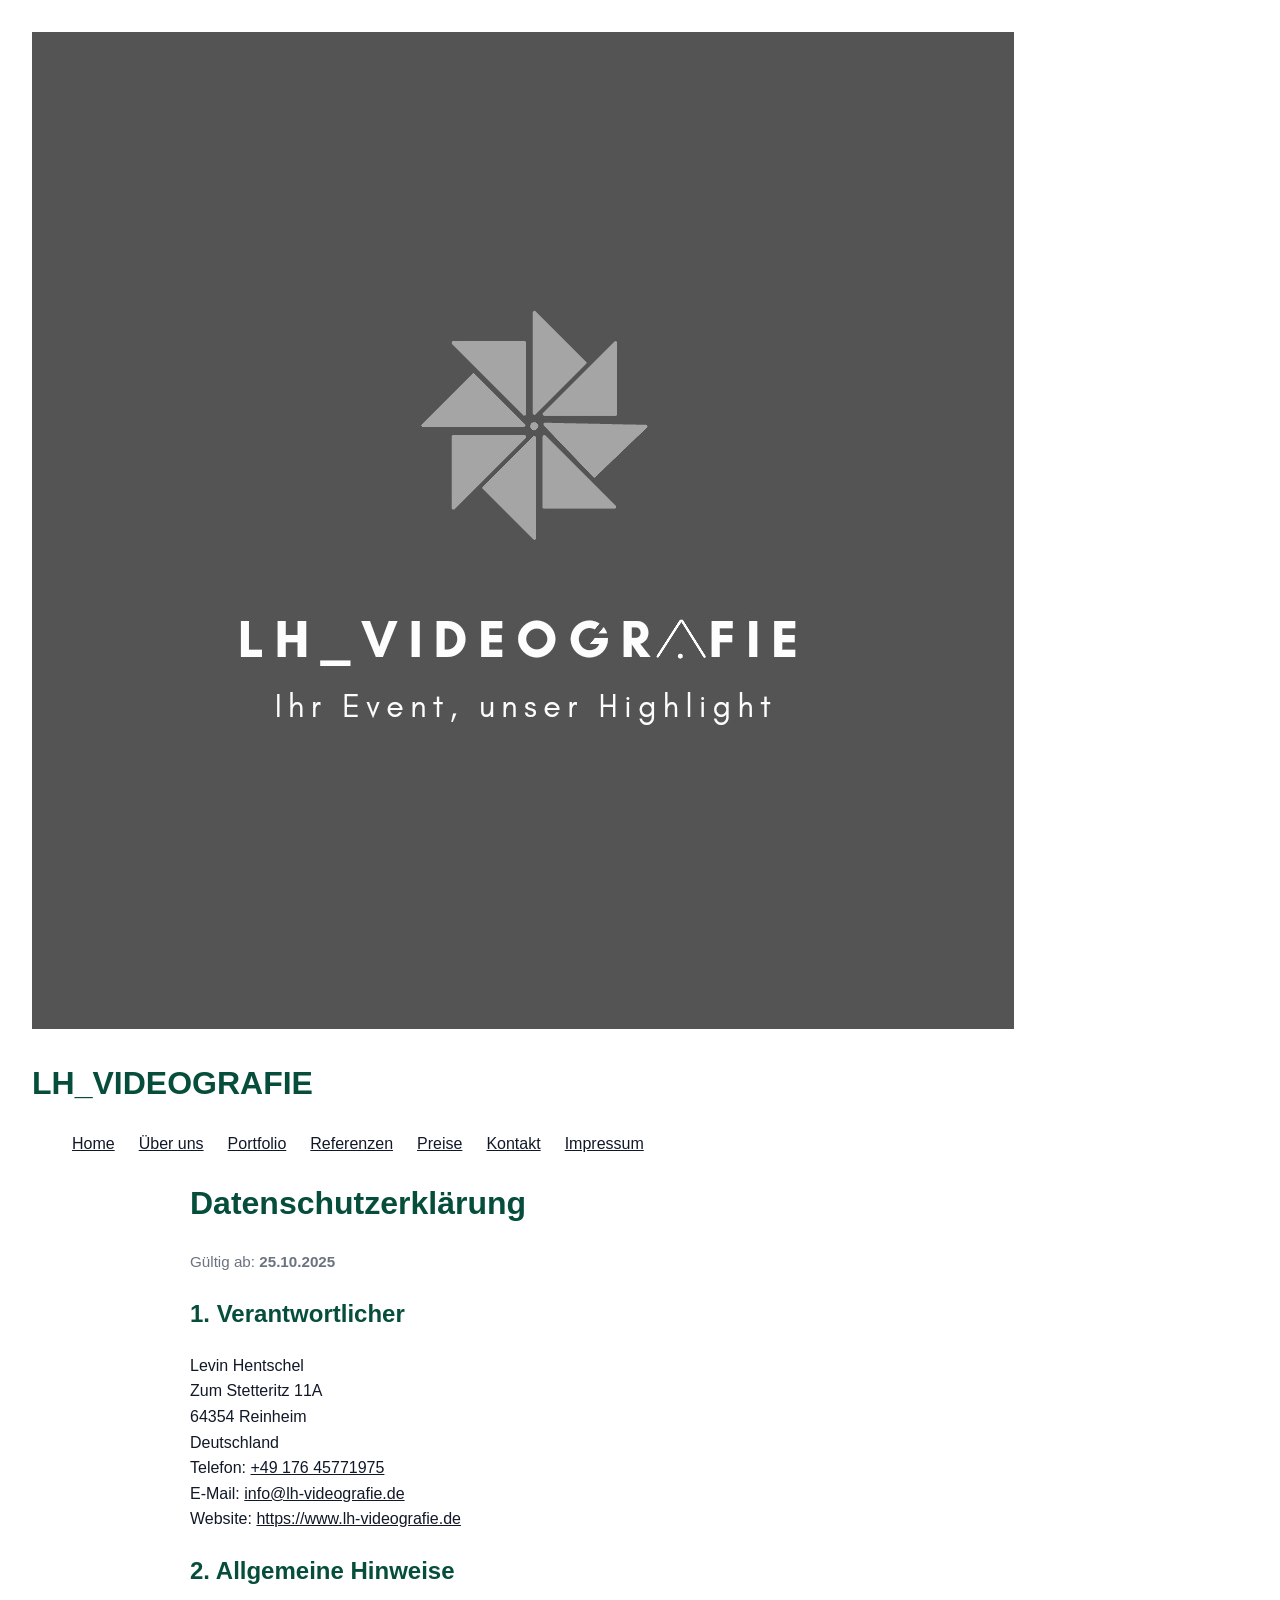
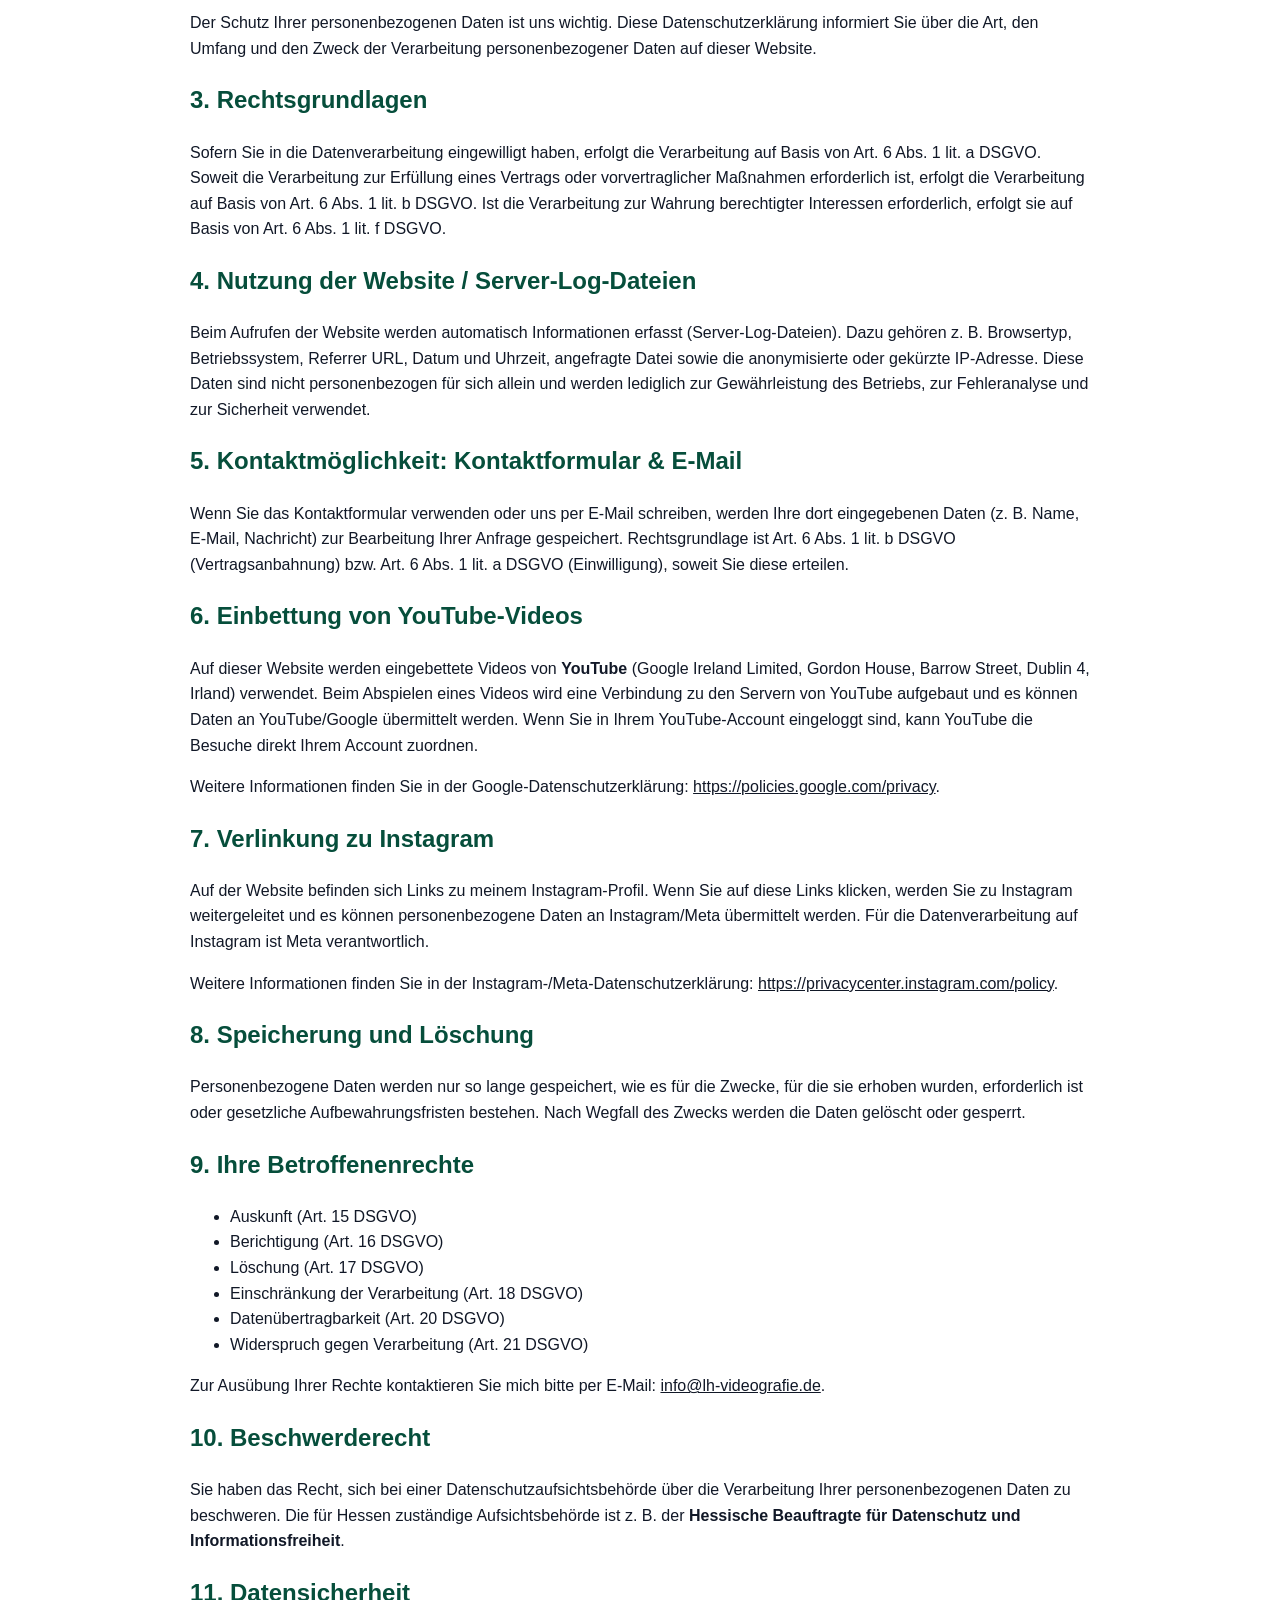
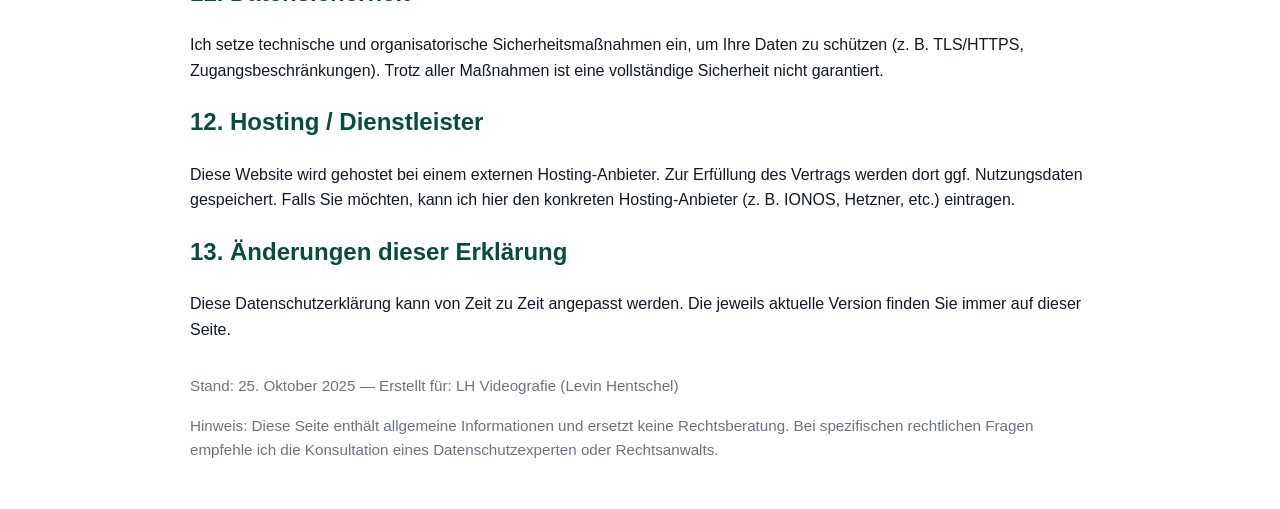
==== Datenschutz.html @ 63fcbf6b "Add files via upload" ====
<!doctype html>
<html lang="de">
<head>
  <meta charset="utf-8">
  <meta name="viewport" content="width=device-width,initial-scale=1">
  <title>Datenschutzerklärung — LH Videografie</title>
  <meta name="description" content="Datenschutzerklärung von LH Videografie (Levin Hentschel)">
  <style>
    :root{--bg:#ffffff;--text:#111827;--muted:#6b7280;--accent:#064e3b}
    body{font-family:system-ui,-apple-system,Segoe UI,Roboto,Helvetica,Arial,sans-serif;line-height:1.6;color:var(--text);background:var(--bg);padding:32px}
    .container{max-width:900px;margin:0 auto}
    h1,h2,h3{color:var(--accent)}
    a{color:inherit;text-decoration:underline}
    .meta{color:var(--muted);font-size:0.95rem}
    footer{margin-top:32px;color:var(--muted);font-size:0.9rem}
    pre.note{background:#f3f4f6;padding:12px;border-radius:8px;overflow:auto}
    /* Grundlayout */
body {
  margin: 0;
  font-family: "Poppins", sans-serif;
}

.navbar {
  background-color: #0d1117;
  color: white;
  position: sticky;
  top: 0;
  width: 100%;
  z-index: 100;
}

.nav-container {
  display: flex;
  justify-content: space-between;
  align-items: center;
  max-width: 1100px;
  margin: 0 auto;
  padding: 0.8rem 1.2rem;
}

.logo {
  font-size: 1.4rem;
  font-weight: bold;
  color: #ffffff;
  text-decoration: none;
}

/* Desktop-Menü */
.nav-menu {
  display: flex;
  list-style: none;
  gap: 1.5rem;
}

.nav-link {
  color: white;
  text-decoration: none;
  transition: color 0.3s ease;
}

.nav-link:hover {
  color: #58a6ff;
}

/* Mobile Toggle */
.menu-toggle {
  background: none;
  border: none;
  color: white;
  font-size: 1.8rem;
  cursor: pointer;
  display: none; /* wird mobil eingeblendet */
}

/* Responsives Verhalten */
@media (max-width: 768px) {
  .menu-toggle {
    display: block;
  }

  .nav-menu {
    display: none;
    flex-direction: column;
    position: absolute;
    top: 60px;
    right: 0;
    background-color: #161b22;
    width: 100%;
    text-align: center;
    padding: 1rem 0;
  }

  .nav-menu.active {
    display: flex;
  }

  .nav-link {
    padding: 0.8rem;
    display: block;
  }
}

  </style>
  <header class="header">
  <div class="logo-area">
    <img src="Logo.jpg" alt="Logo">
    <h1>LH_VIDEOGRAFIE</h1>
  </div>

  <button id="menu-toggle" class="menu-toggle">☰</button>

  <nav>
    <ul id="main-nav" class="nav-menu">
      <li><a href="index.html">Home</a></li>
      <li><a href="erfahrungen.html">Über uns</a></li>
      <li><a href="portfolio.html">Portfolio</a></li>
      <li><a href="referenzen.html">Referenzen</a></li>
      <li><a href="preise.html">Preise</a></li>
      <li><a href="kontakt.html">Kontakt</a></li>
      <li><a href="impressum.html">Impressum</a></li>
    </ul>
  </nav>
</header>
</head>
<body>
  <main class="container">
    <h1>Datenschutzerklärung</h1>
    <p class="meta">Gültig ab: <strong>25.10.2025</strong></p>

    <h2>1. Verantwortlicher</h2>
    <p>
      Levin Hentschel<br>
      Zum Stetteritz 11A<br>
      64354 Reinheim<br>
      Deutschland<br>
      Telefon: <a href="tel:+4917645771975">+49 176 45771975</a><br>
      E‑Mail: <a href="mailto:info@lh-videografie.de">info@lh-videografie.de</a><br>
      Website: <a href="https://www.lh-videografie.de">https://www.lh-videografie.de</a>
    </p>

    <h2>2. Allgemeine Hinweise</h2>
    <p>Der Schutz Ihrer personenbezogenen Daten ist uns wichtig. Diese Datenschutzerklärung informiert Sie über die Art, den Umfang und den Zweck der Verarbeitung personenbezogener Daten auf dieser Website.</p>

    <h2>3. Rechtsgrundlagen</h2>
    <p>Sofern Sie in die Datenverarbeitung eingewilligt haben, erfolgt die Verarbeitung auf Basis von Art. 6 Abs. 1 lit. a DSGVO. Soweit die Verarbeitung zur Erfüllung eines Vertrags oder vorvertraglicher Maßnahmen erforderlich ist, erfolgt die Verarbeitung auf Basis von Art. 6 Abs. 1 lit. b DSGVO. Ist die Verarbeitung zur Wahrung berechtigter Interessen erforderlich, erfolgt sie auf Basis von Art. 6 Abs. 1 lit. f DSGVO.</p>

    <h2>4. Nutzung der Website / Server-Log-Dateien</h2>
    <p>Beim Aufrufen der Website werden automatisch Informationen erfasst (Server-Log-Dateien). Dazu gehören z. B. Browsertyp, Betriebssystem, Referrer URL, Datum und Uhrzeit, angefragte Datei sowie die anonymisierte oder gekürzte IP‑Adresse. Diese Daten sind nicht personenbezogen für sich allein und werden lediglich zur Gewährleistung des Betriebs, zur Fehleranalyse und zur Sicherheit verwendet.</p>

    <h2>5. Kontaktmöglichkeit: Kontaktformular &amp; E‑Mail</h2>
    <p>Wenn Sie das Kontaktformular verwenden oder uns per E‑Mail schreiben, werden Ihre dort eingegebenen Daten (z. B. Name, E‑Mail, Nachricht) zur Bearbeitung Ihrer Anfrage gespeichert. Rechtsgrundlage ist Art. 6 Abs. 1 lit. b DSGVO (Vertragsanbahnung) bzw. Art. 6 Abs. 1 lit. a DSGVO (Einwilligung), soweit Sie diese erteilen.</p>

    <h2>6. Einbettung von YouTube-Videos</h2>
    <p>Auf dieser Website werden eingebettete Videos von <strong>YouTube</strong> (Google Ireland Limited, Gordon House, Barrow Street, Dublin 4, Irland) verwendet. Beim Abspielen eines Videos wird eine Verbindung zu den Servern von YouTube aufgebaut und es können Daten an YouTube/Google übermittelt werden. Wenn Sie in Ihrem YouTube‑Account eingeloggt sind, kann YouTube die Besuche direkt Ihrem Account zuordnen.</p>
    <p>Weitere Informationen finden Sie in der Google‑Datenschutzerklärung: <a href="https://policies.google.com/privacy" target="_blank" rel="noopener">https://policies.google.com/privacy</a>.</p>

    <h2>7. Verlinkung zu Instagram</h2>
    <p>Auf der Website befinden sich Links zu meinem Instagram‑Profil. Wenn Sie auf diese Links klicken, werden Sie zu Instagram weitergeleitet und es können personenbezogene Daten an Instagram/Meta übermittelt werden. Für die Datenverarbeitung auf Instagram ist Meta verantwortlich.</p>
    <p>Weitere Informationen finden Sie in der Instagram‑/Meta‑Datenschutzerklärung: <a href="https://privacycenter.instagram.com/policy" target="_blank" rel="noopener">https://privacycenter.instagram.com/policy</a>.</p>

    <h2>8. Speicherung und Löschung</h2>
    <p>Personenbezogene Daten werden nur so lange gespeichert, wie es für die Zwecke, für die sie erhoben wurden, erforderlich ist oder gesetzliche Aufbewahrungsfristen bestehen. Nach Wegfall des Zwecks werden die Daten gelöscht oder gesperrt.</p>

    <h2>9. Ihre Betroffenenrechte</h2>
    <ul>
      <li>Auskunft (Art. 15 DSGVO)</li>
      <li>Berichtigung (Art. 16 DSGVO)</li>
      <li>Löschung (Art. 17 DSGVO)</li>
      <li>Einschränkung der Verarbeitung (Art. 18 DSGVO)</li>
      <li>Datenübertragbarkeit (Art. 20 DSGVO)</li>
      <li>Widerspruch gegen Verarbeitung (Art. 21 DSGVO)</li>
    </ul>
    <p>Zur Ausübung Ihrer Rechte kontaktieren Sie mich bitte per E‑Mail: <a href="mailto:info@lh-videografie.de">info@lh-videografie.de</a>.</p>

    <h2>10. Beschwerderecht</h2>
    <p>Sie haben das Recht, sich bei einer Datenschutzaufsichtsbehörde über die Verarbeitung Ihrer personenbezogenen Daten zu beschweren. Die für Hessen zuständige Aufsichtsbehörde ist z. B. der <strong>Hessische Beauftragte für Datenschutz und Informationsfreiheit</strong>.</p>

    <h2>11. Datensicherheit</h2>
    <p>Ich setze technische und organisatorische Sicherheitsmaßnahmen ein, um Ihre Daten zu schützen (z. B. TLS/HTTPS, Zugangsbeschränkungen). Trotz aller Maßnahmen ist eine vollständige Sicherheit nicht garantiert.</p>

    <h2>12. Hosting / Dienstleister</h2>
    <p>Diese Website wird gehostet bei einem externen Hosting‑Anbieter. Zur Erfüllung des Vertrags werden dort ggf. Nutzungsdaten gespeichert. Falls Sie möchten, kann ich hier den konkreten Hosting‑Anbieter (z. B. IONOS, Hetzner, etc.) eintragen.</p>

    <h2>13. Änderungen dieser Erklärung</h2>
    <p>Diese Datenschutzerklärung kann von Zeit zu Zeit angepasst werden. Die jeweils aktuelle Version finden Sie immer auf dieser Seite.</p>

    <footer>
      <p class="meta">Stand: 25. Oktober 2025 — Erstellt für: LH Videografie (Levin Hentschel)</p>
      <p class="meta">Hinweis: Diese Seite enthält allgemeine Informationen und ersetzt keine Rechtsberatung. Bei spezifischen rechtlichen Fragen empfehle ich die Konsultation eines Datenschutzexperten oder Rechtsanwalts.</p>
    </footer>
  </main>

  
</body>


</html>
<script src="script.js"></script>
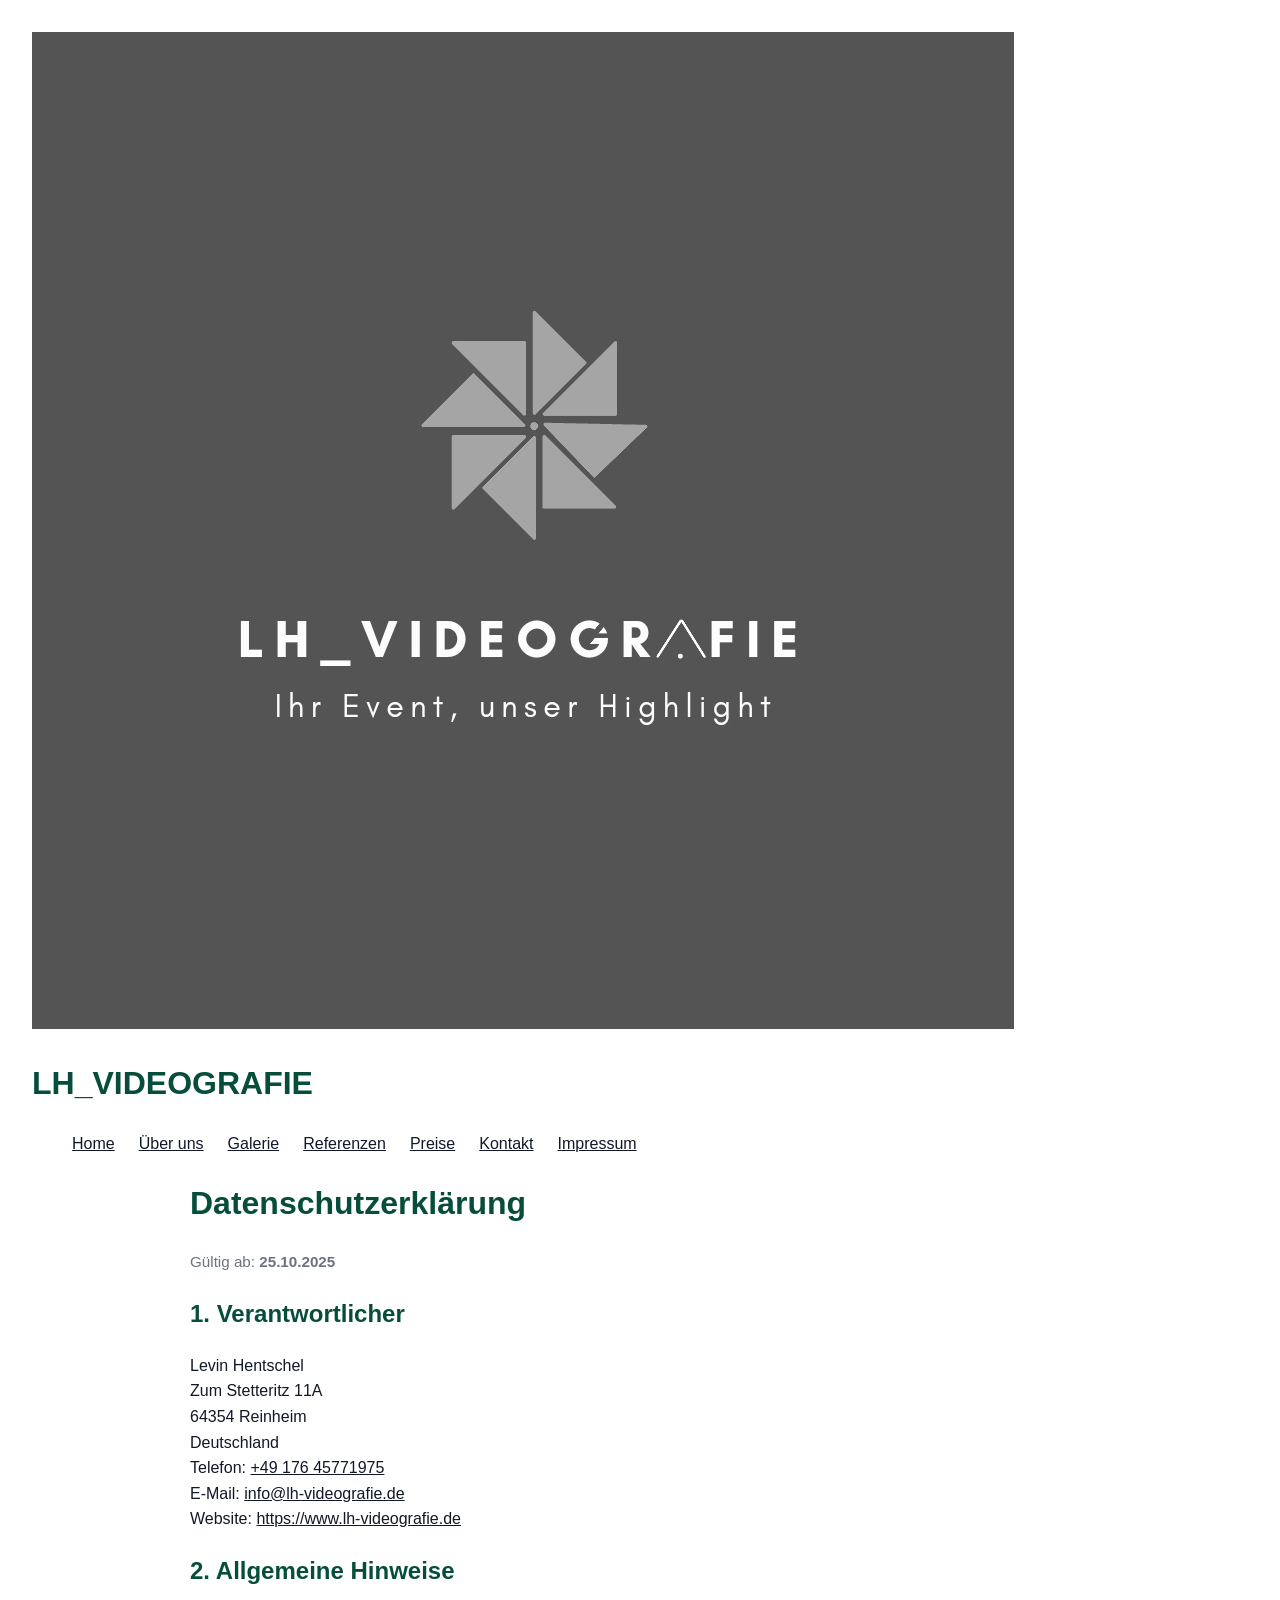
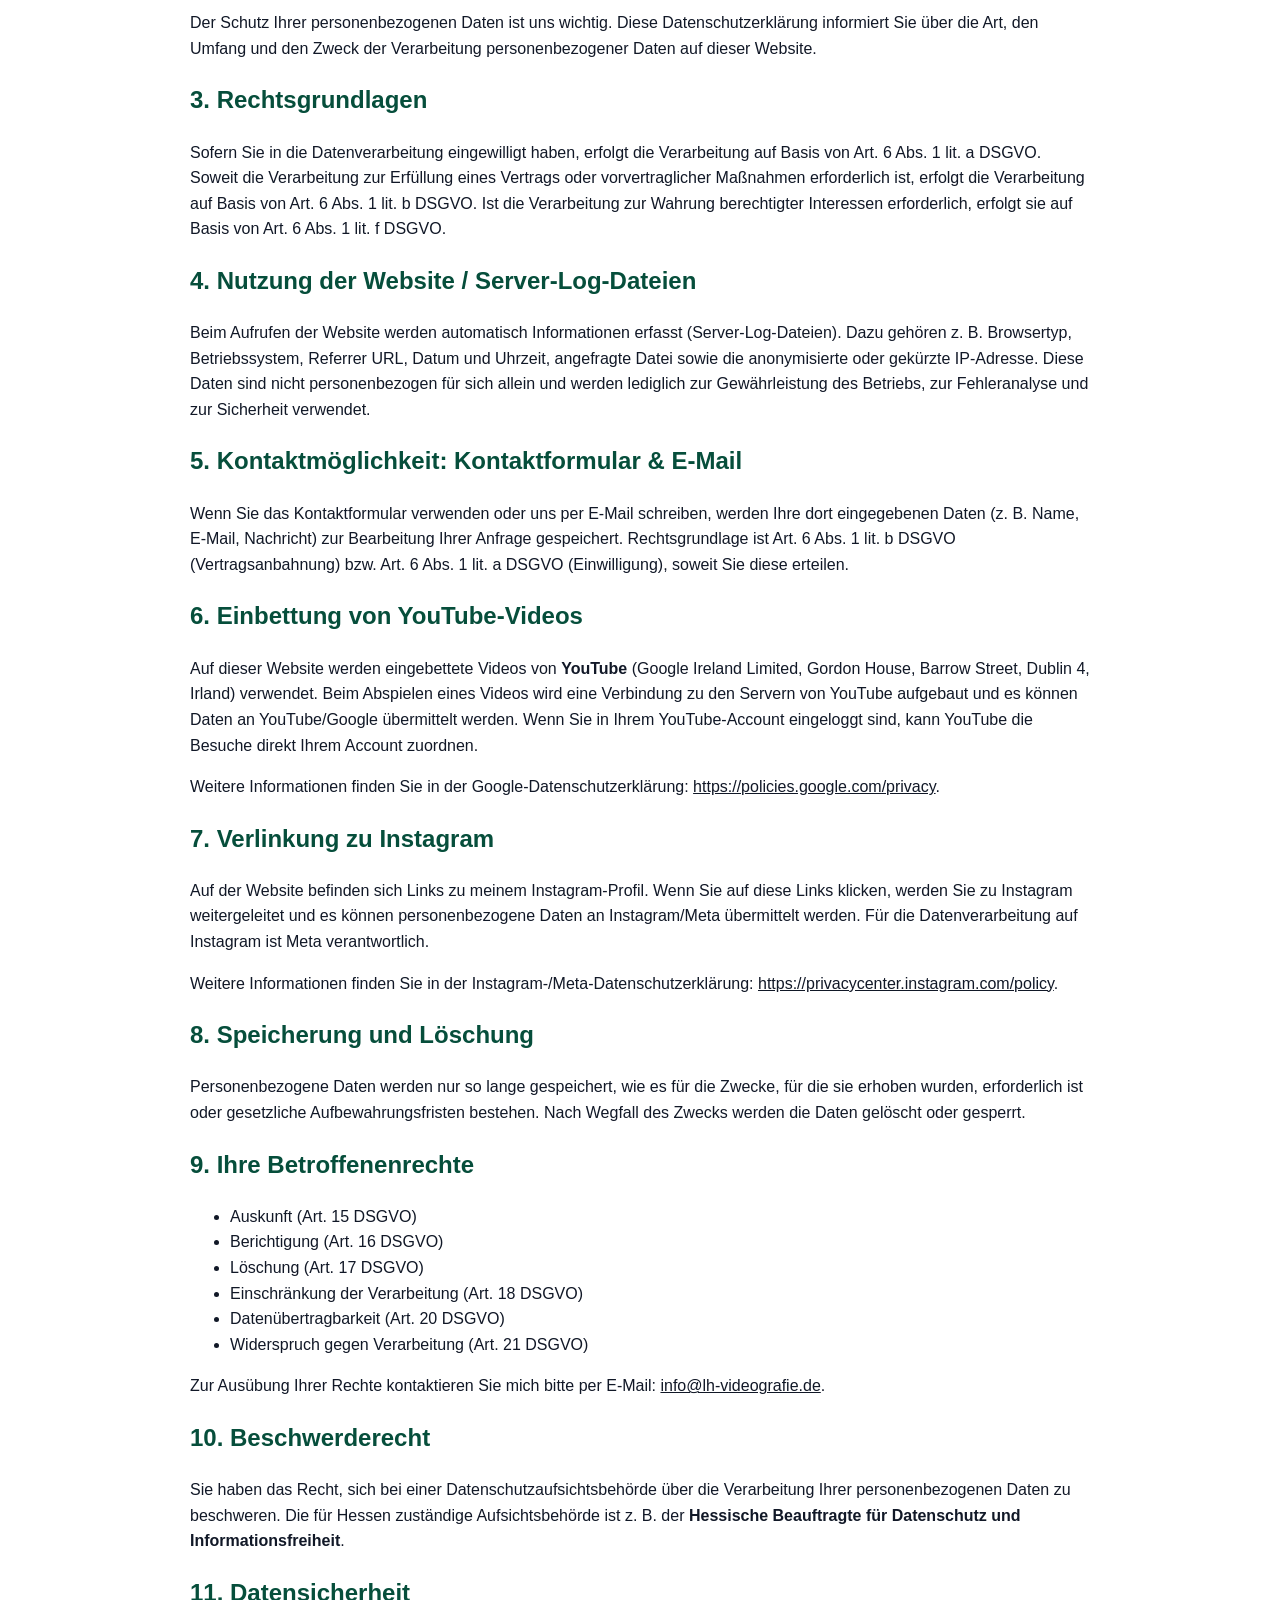
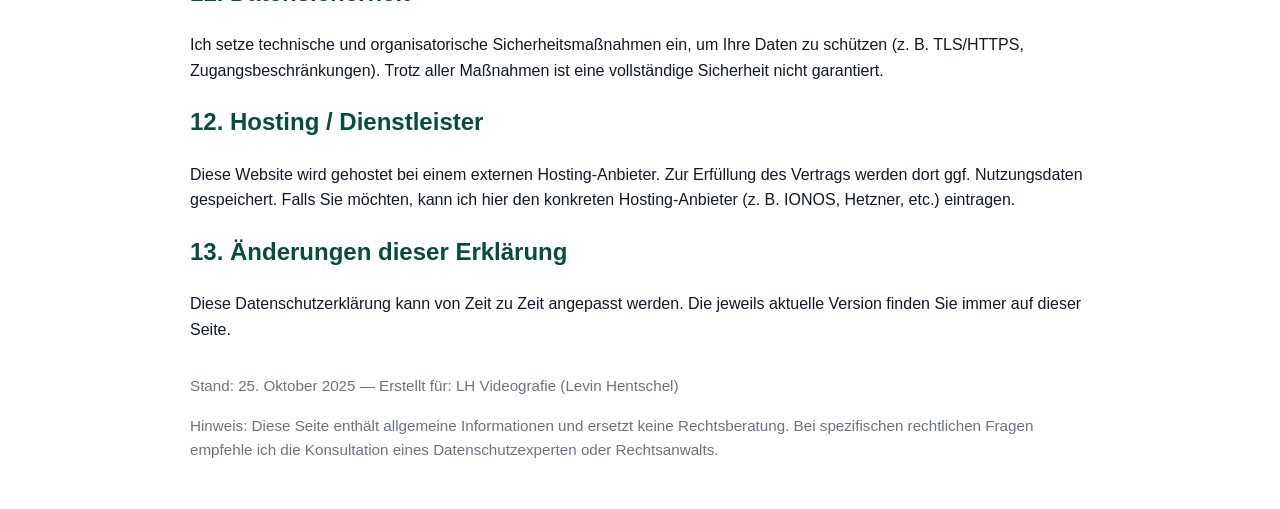
==== commit cc9011d5: "Update Datenschutz.html" ====
--- a/Datenschutz.html
+++ b/Datenschutz.html
@@ -113,7 +113,7 @@
     <ul id="main-nav" class="nav-menu">
       <li><a href="index.html">Home</a></li>
       <li><a href="erfahrungen.html">Über uns</a></li>
-      <li><a href="portfolio.html">Portfolio</a></li>
+      <li><a href="portfolio.html">Galerie</a></li>
       <li><a href="referenzen.html">Referenzen</a></li>
       <li><a href="preise.html">Preise</a></li>
       <li><a href="kontakt.html">Kontakt</a></li>
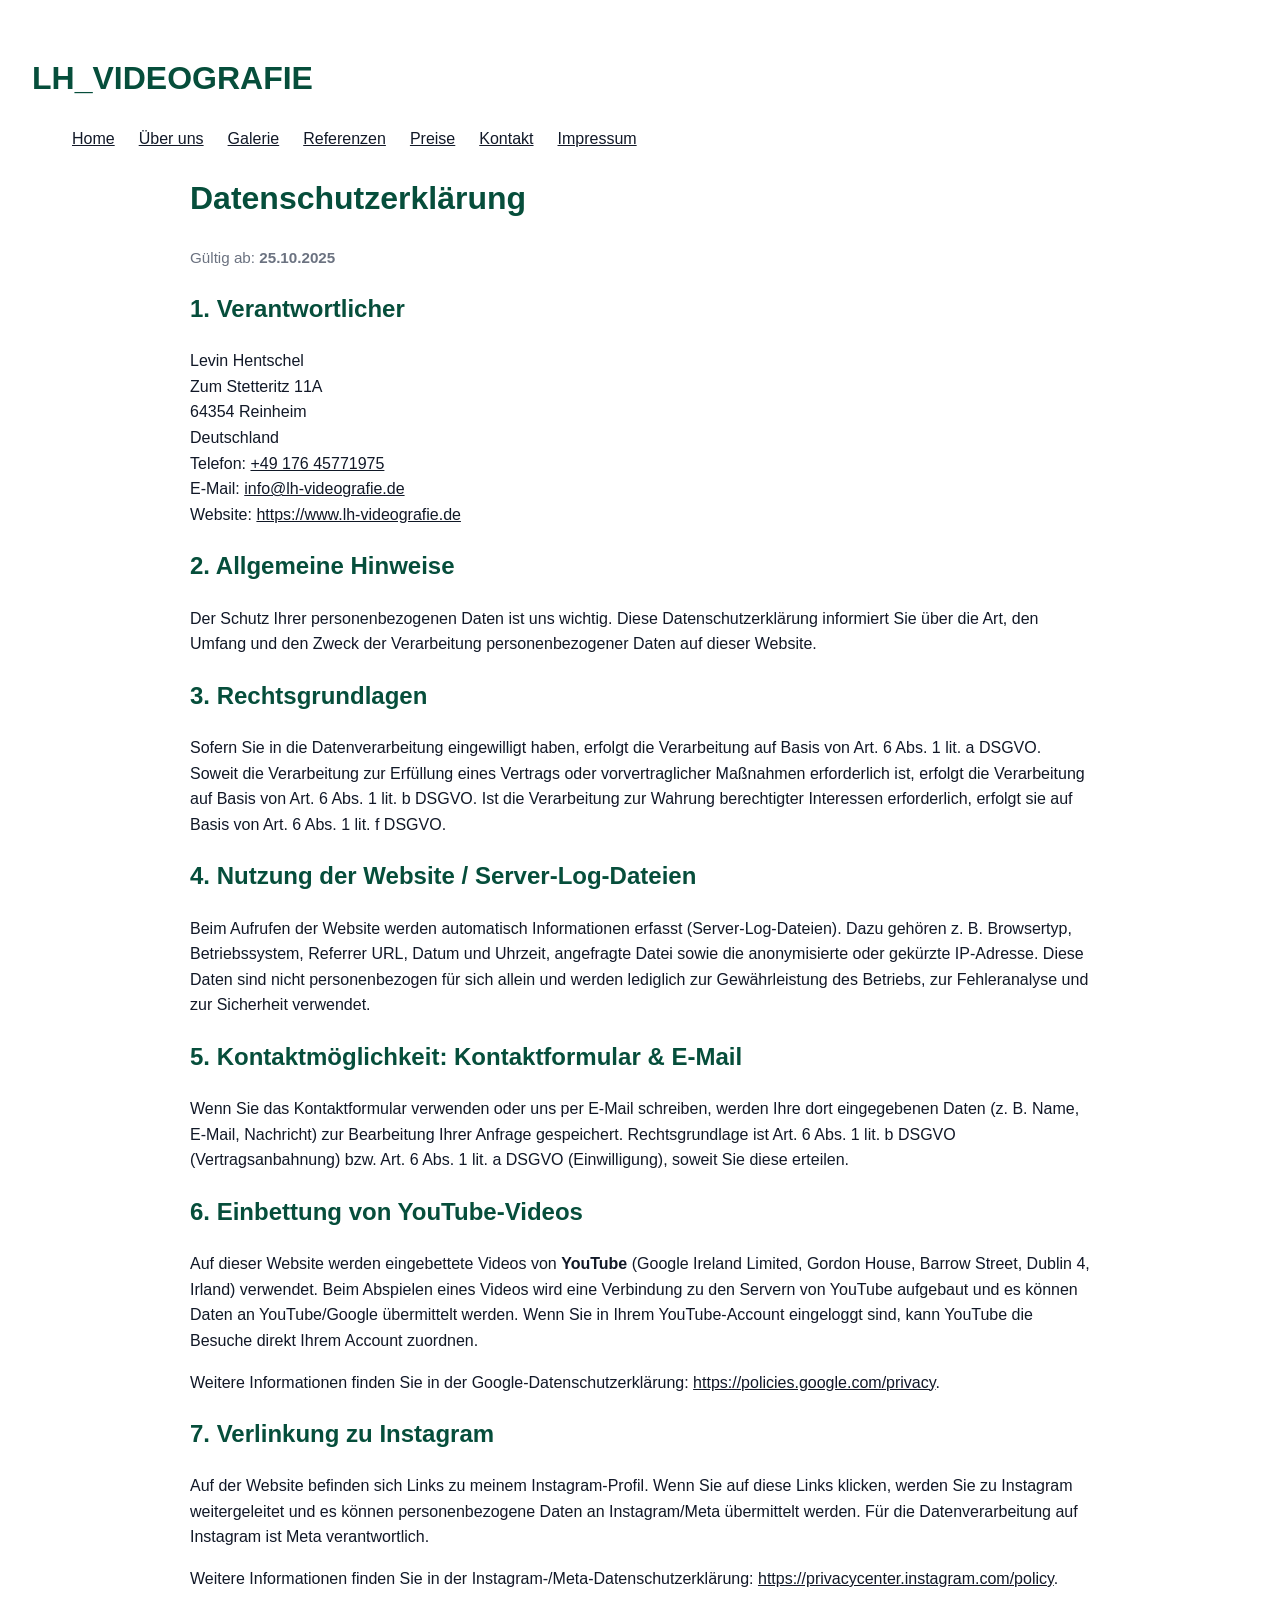
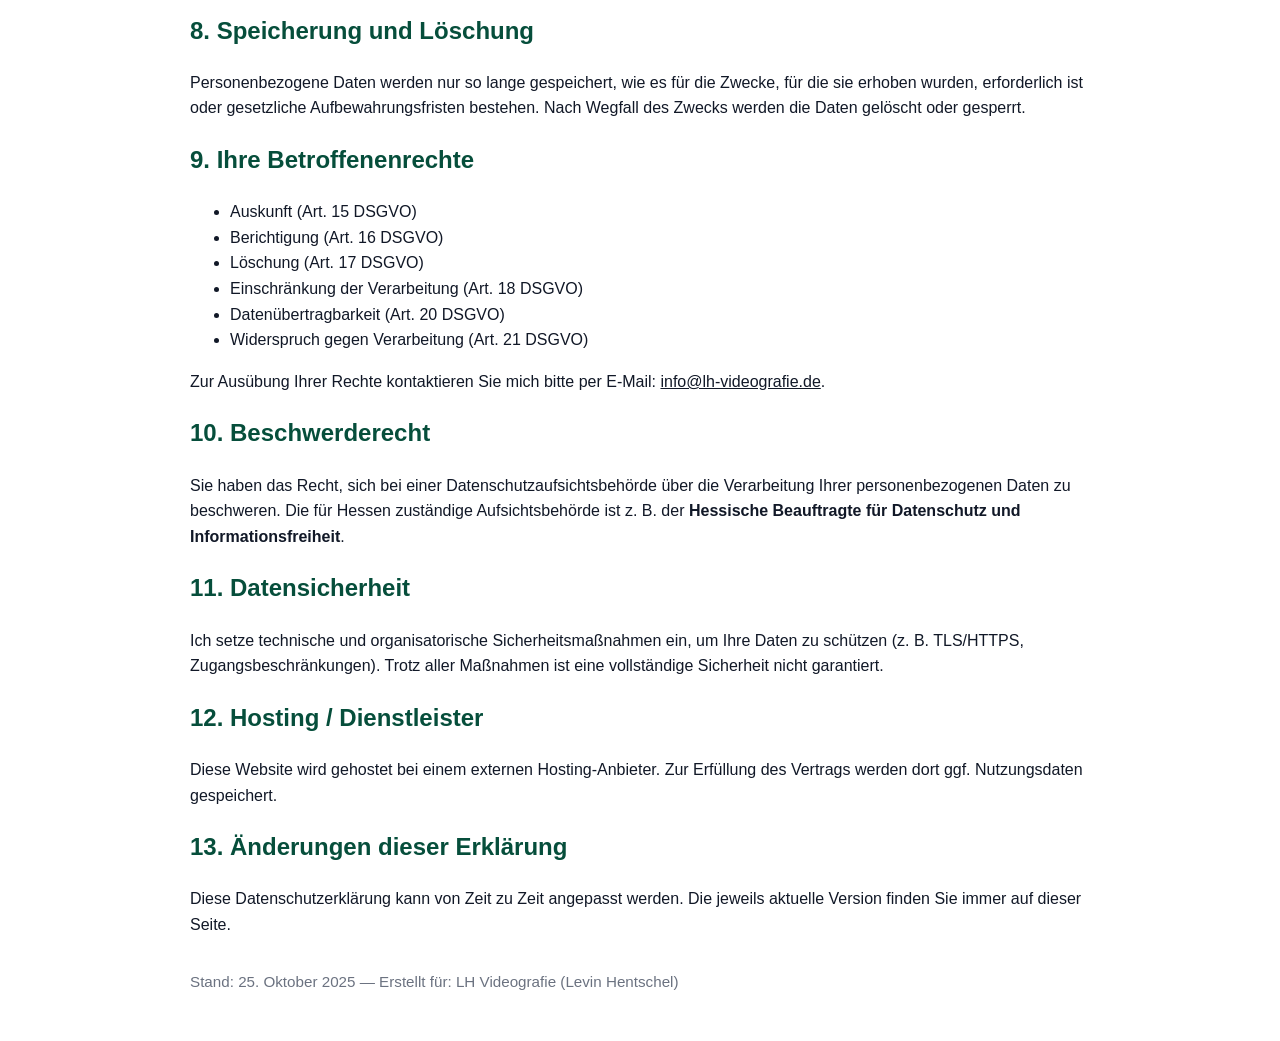
==== commit 8a765000: "Update Datenschutz.html" ====
--- a/Datenschutz.html
+++ b/Datenschutz.html
@@ -102,8 +102,7 @@
 
   </style>
   <header class="header">
-  <div class="logo-area">
-    <img src="Logo.jpg" alt="Logo">
+  
     <h1>LH_VIDEOGRAFIE</h1>
   </div>
 
@@ -179,14 +178,14 @@
     <p>Ich setze technische und organisatorische Sicherheitsmaßnahmen ein, um Ihre Daten zu schützen (z. B. TLS/HTTPS, Zugangsbeschränkungen). Trotz aller Maßnahmen ist eine vollständige Sicherheit nicht garantiert.</p>
 
     <h2>12. Hosting / Dienstleister</h2>
-    <p>Diese Website wird gehostet bei einem externen Hosting‑Anbieter. Zur Erfüllung des Vertrags werden dort ggf. Nutzungsdaten gespeichert. Falls Sie möchten, kann ich hier den konkreten Hosting‑Anbieter (z. B. IONOS, Hetzner, etc.) eintragen.</p>
+    <p>Diese Website wird gehostet bei einem externen Hosting‑Anbieter. Zur Erfüllung des Vertrags werden dort ggf. Nutzungsdaten gespeichert. </p>
 
     <h2>13. Änderungen dieser Erklärung</h2>
     <p>Diese Datenschutzerklärung kann von Zeit zu Zeit angepasst werden. Die jeweils aktuelle Version finden Sie immer auf dieser Seite.</p>
 
     <footer>
       <p class="meta">Stand: 25. Oktober 2025 — Erstellt für: LH Videografie (Levin Hentschel)</p>
-      <p class="meta">Hinweis: Diese Seite enthält allgemeine Informationen und ersetzt keine Rechtsberatung. Bei spezifischen rechtlichen Fragen empfehle ich die Konsultation eines Datenschutzexperten oder Rechtsanwalts.</p>
+</p>
     </footer>
   </main>
 
